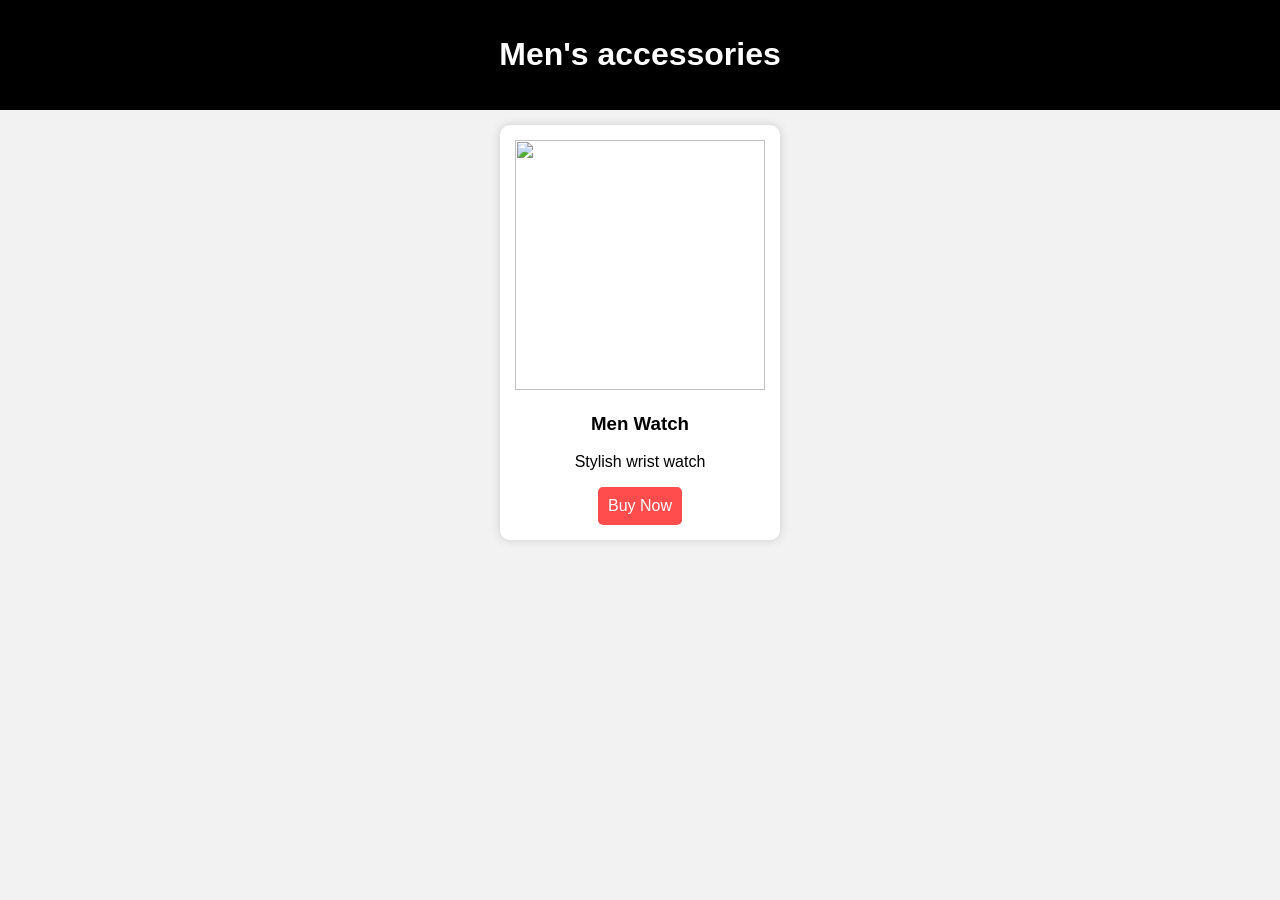
==== accessories.html @ bd6e61c2 "Create accessories.html" ====
<!DOCTYPE html>
<html>
<head>
<title>Men's accessories - Dumell Fashion</title>

<style>
body{font-family:Arial;background:#f2f2f2;margin:0;}
header{background:black;color:white;text-align:center;padding:15px;}
.container{display:flex;flex-wrap:wrap;justify-content:center;}

.product{
background:white;
width:250px;
margin:15px;
padding:15px;
border-radius:10px;
box-shadow:0 0 10px #ccc;
text-align:center;
}

.product img{
width:100%;
height:250px;
object-fit:cover;
}

.btn{
background:#ff4d4d;
color:white;
padding:10px;
text-decoration:none;
border-radius:5px;
display:inline-block;
}
</style>
</head>

<body>

<header>
<h1>Men's accessories</h1>
</header>

<div class="container">


<div class="product">
<img src="watch.jpg">
<h3>Men Watch</h3>
<p>Stylish wrist watch</p>
<a class="btn" href="AFFILIATE-LINK">Buy Now</a>
</div>

</div>

</body>
</html>
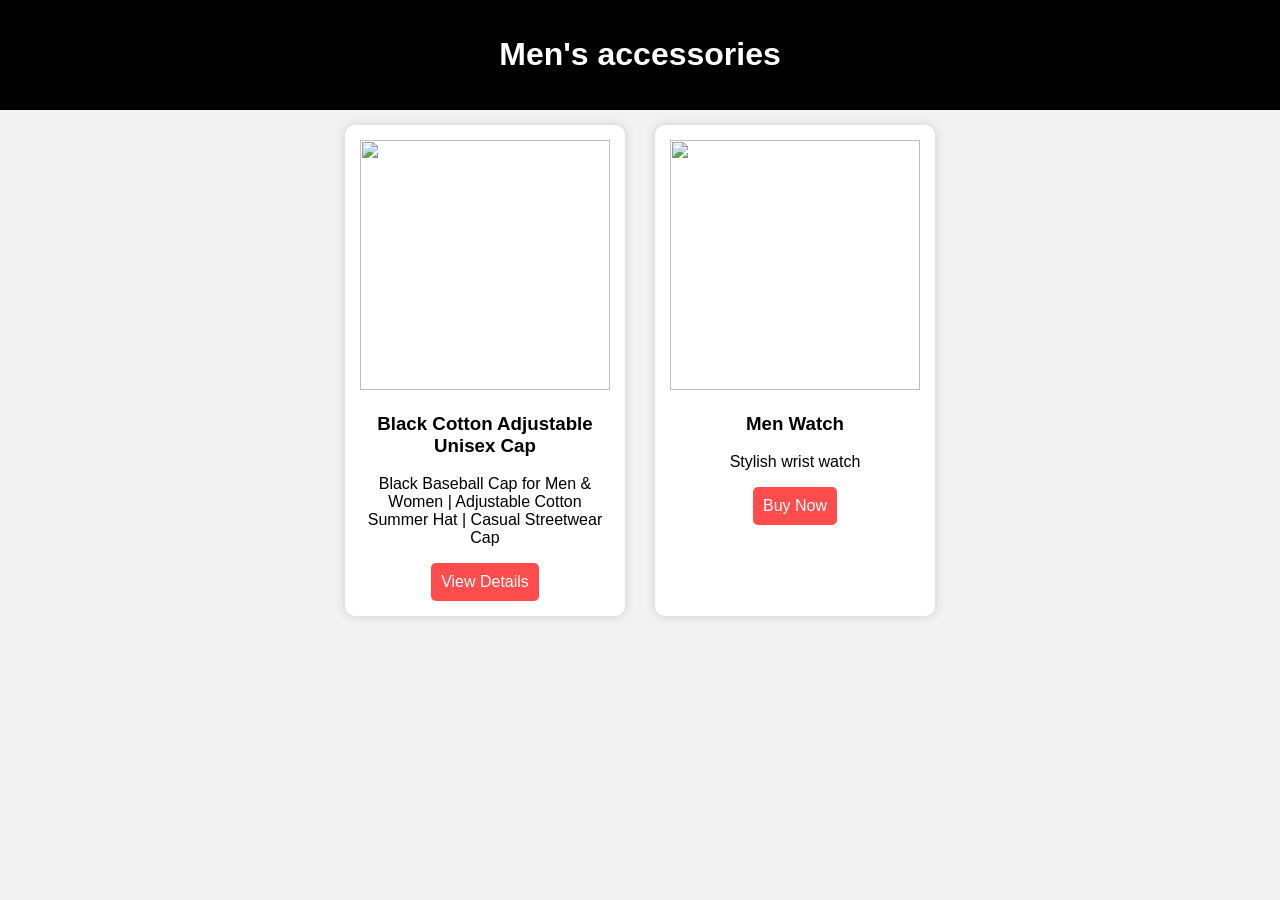
==== commit 9ec138a9: "Update accessories.html" ====
--- a/accessories.html
+++ b/accessories.html
@@ -2,7 +2,7 @@
 <html>
 <head>
 <title>Men's accessories - Dumell Fashion</title>
-
+<meta name="viewport" content="width=device-width, initial-scale=1.0">
 <style>
 body{font-family:Arial;background:#f2f2f2;margin:0;}
 header{background:black;color:white;text-align:center;padding:15px;}
@@ -42,7 +42,14 @@
 </header>
 
 <div class="container">
-
+<div class="product">
+  <img src="https://m.media-amazon.com/images/I/41OgLEtNIxL.jpg">
+  <h3>Black Cotton Adjustable Unisex Cap </h3>
+  <p>Black Baseball Cap for Men & Women | Adjustable Cotton Summer Hat | Casual Streetwear Cap</p>
+  <a class="btn" href="product.html?name=Adjustable Cotton Summer Hat&price=196&img=https://m.media-amazon.com/images/I/41OgLEtNIxL.jpg&link=https://amzn.to/3QRD4pJ">
+  View Details
+  </a>
+</div>
 
 <div class="product">
 <img src="watch.jpg">
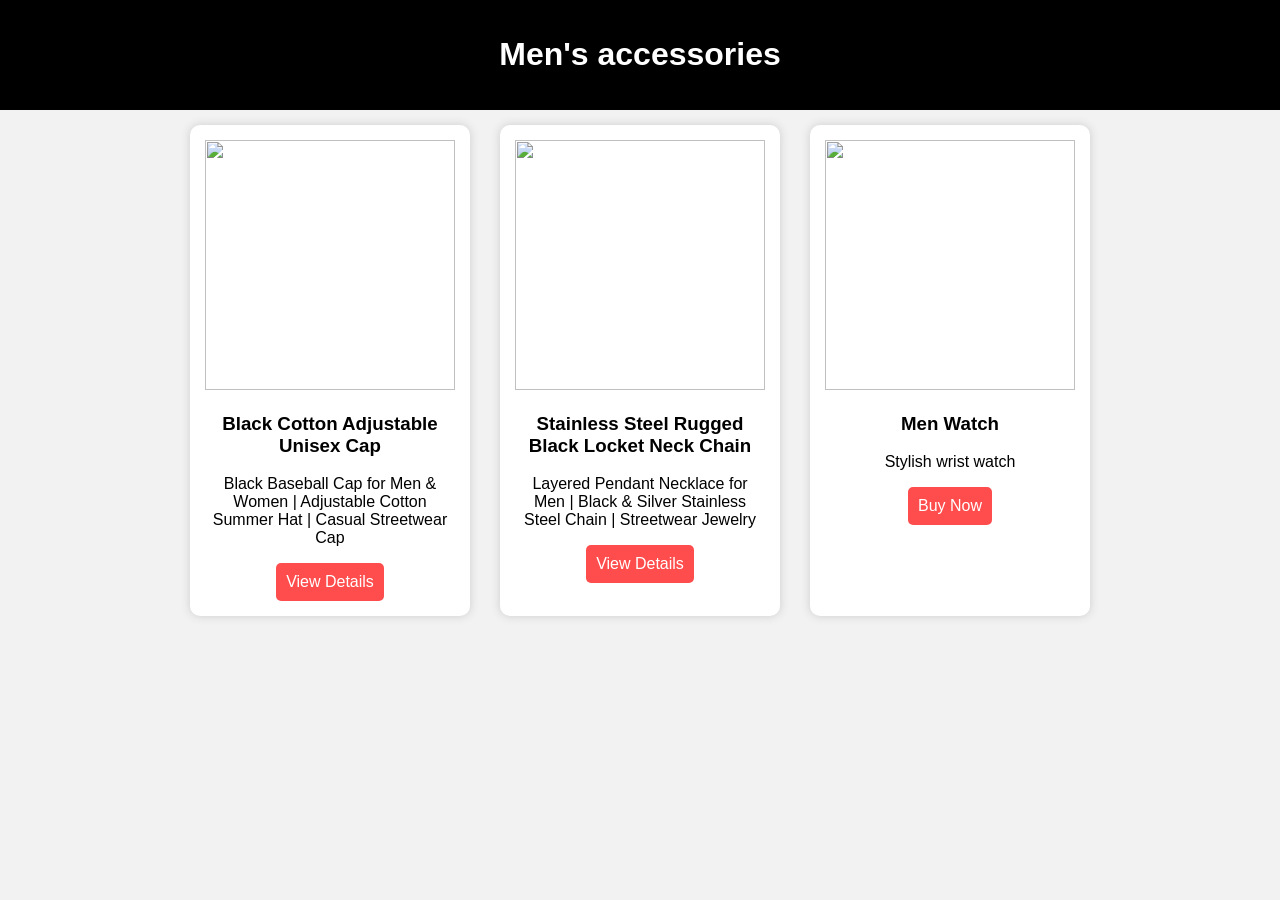
==== commit 02a93350: "Update accessories.html" ====
--- a/accessories.html
+++ b/accessories.html
@@ -50,7 +50,15 @@
   View Details
   </a>
 </div>
-
+<div class="product">
+  <img src="https://m.media-amazon.com/images/I/71BbEtjHWrL._SY625_.jpg">
+  <h3>Stainless Steel Rugged Black Locket Neck Chain</h3>
+  <p>Layered Pendant Necklace for Men | Black & Silver Stainless Steel Chain | Streetwear Jewelry</p>
+  <a class="btn" href="product.html?name=Minimal Silver Chain with Locket&price=370&img=https://m.media-amazon.com/images/I/71BbEtjHWrL._SY625_.jpg&link=https://amzn.to/3QI3k68">
+  View Details
+  </a>
+</div>
+  
 <div class="product">
 <img src="watch.jpg">
 <h3>Men Watch</h3>
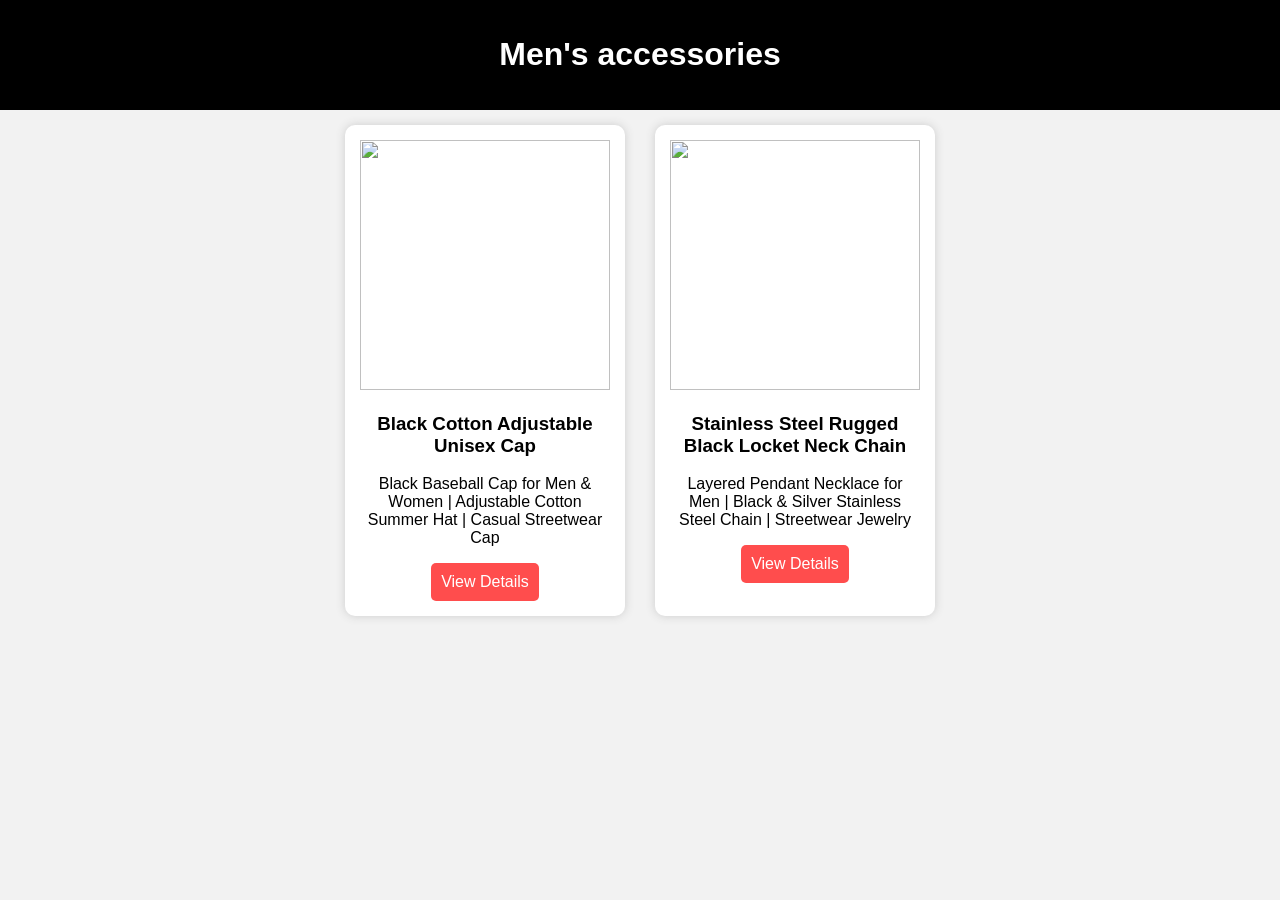
==== commit e81ab314: "Update accessories.html" ====
--- a/accessories.html
+++ b/accessories.html
@@ -59,12 +59,7 @@
   </a>
 </div>
   
-<div class="product">
-<img src="watch.jpg">
-<h3>Men Watch</h3>
-<p>Stylish wrist watch</p>
-<a class="btn" href="AFFILIATE-LINK">Buy Now</a>
-</div>
+
 
 </div>
 
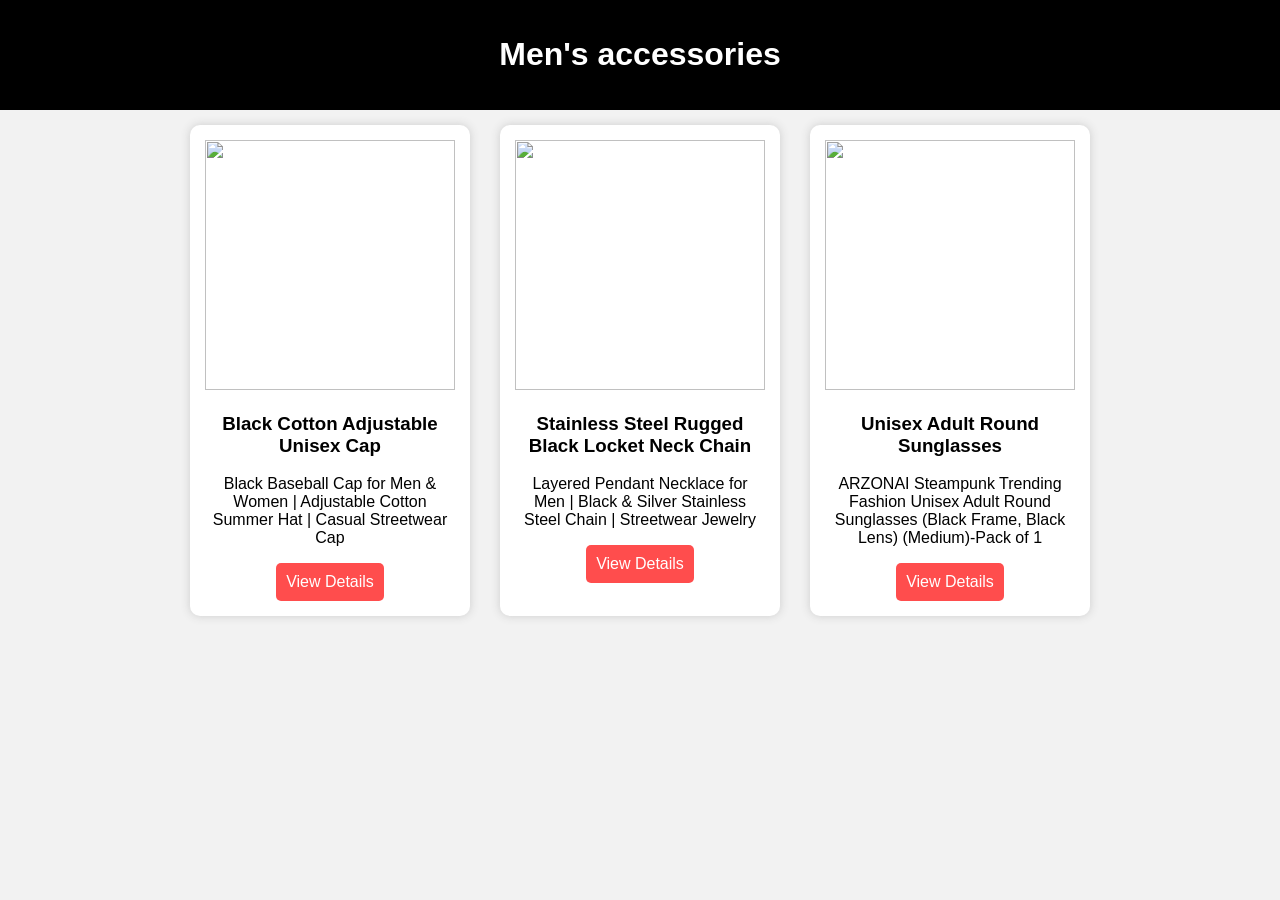
==== commit b08d68b9: "Update accessories.html" ====
--- a/accessories.html
+++ b/accessories.html
@@ -58,6 +58,14 @@
   View Details
   </a>
 </div>
+<div class="product">
+  <img src="https://m.media-amazon.com/images/I/31vlf0KuTmL.jpg">
+  <h3>Unisex Adult Round Sunglasses</h3>
+  <p>ARZONAI Steampunk Trending Fashion Unisex Adult Round Sunglasses (Black Frame, Black Lens) (Medium)-Pack of 1</p>
+  <a class="btn" href="product.html?name=Black Round Steampunk Sunglasses&price=349&img=https://m.media-amazon.com/images/I/31vlf0KuTmL.jpg&link=https://amzn.to/4ui0O4W">
+  View Details
+  </a>
+</div>
   
 
 
